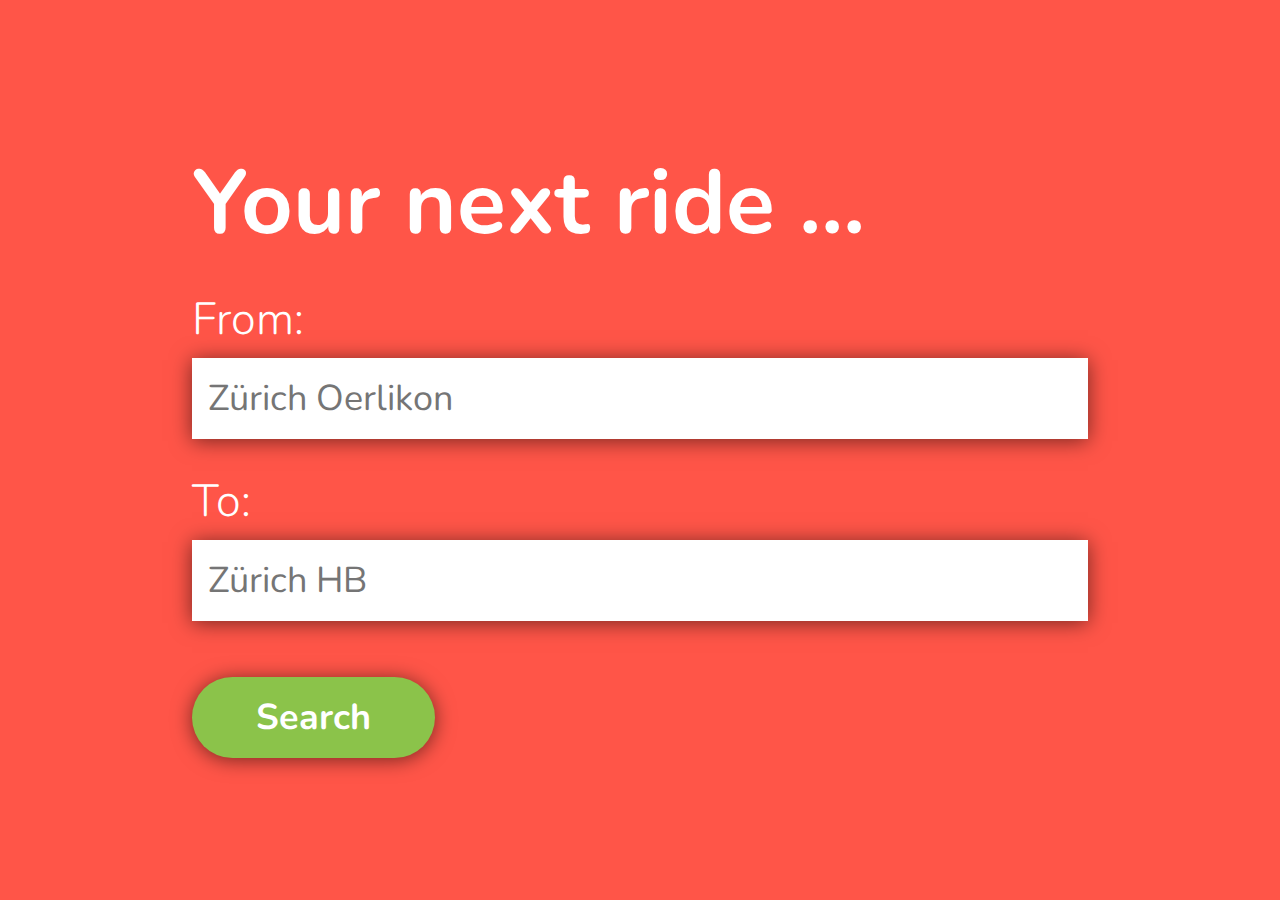
==== index.html @ 3ab2a9d4 "Updated meta tags" ====
<!DOCTYPE html>
<html>
<head>
	<meta charset="utf-8">
	<meta name="viewport" content="user-scalable=no, width=device-width, initial-scale=1.0, maximum-scale=1.0"/>
	<link rel="preconnect" href="https://fonts.googleapis.com">
	<link rel="preconnect" href="https://fonts.gstatic.com" crossorigin>
	<link href="https://fonts.googleapis.com/css2?family=Nunito:wght@300;400;900&display=swap" rel="stylesheet">
	<title>Find your next train, tram, bus in Switzerland</title>
	<link rel="icon" type="image/png" href="assets/train.png" />
	<link rel="stylesheet" type="text/css" href="styles/app.css">
</head>
<body class="state-search">

<div id="view-search" class="view full-vp-min flex flex-col justify-center bg-red font-white">

	<div class="margin-auto w-content">
		<h1>Your next ride ...</h1>

		<div class="space-lg"></div>

		<form id="form-search">

			<label class="display-block font-300 mb-05-rem">From:</label>
			<input type="text" 
				name="departure"
				placeholder="Zürich Oerlikon"
				class="border-round-8-px bg-white"
				required 
				autocomplete="off">

			<ul
				id="departureCandidatesList" 
				class="ul-no-style mt-05-rem">
			</ul>

			<div class="space-lg"></div>

			<label class="display-block font-300 mb-05-rem">To:</label>
			<input type="text"
				name="destination" 
				placeholder="Zürich HB"
				class="border-round-8-px bg-white" 
				required
				autocomplete="off">

			<ul id="destinationCandidatesList" class="ul-no-style mt-05-rem"></ul>

			<div class="space-lg-2"></div>
			<button name="submit" class="primary" type="submit">Search</button>
		</form>

	</div>

</div>

<div id="view-result" class="view full-vp-min flex flex-col bg-blue">

	<div class="full-vp-min flex flex-col justify-between">
		
		<div>
			<div class="space-lg"></div>
			<div class="margin-auto w-content">
				<h1 class="font-white">Your next ride ...</h1>
			</div>
			<div class="space-lg"></div>

			<ul 
				id="result-list"
				class="ul-no-style">
			</ul>
		</div>

		<div class="w-full flex flex-col justify-center">
			<div class="space-lg"></div>
			<button id="btn-go-form" class="margin-auto w-content bg-blue-light font-white">Add ride</button>
			<div class="space-lg"></div>
		</div>
	</div>
	
</div>

<template id="candidate-list-item">
	<li class="candidate-item bg-white font-black p-2-vmin cursor-pointer mb-1px flex flex-row align-center">
		<img src="" alt="" class="candidate-icon"> <span class="candidate-name"></span>
	</li>
</template>

<template id="result-list-item">
	<li 
		class="result-item flex flex-col align-center justify-around mb-8-vmin relative">
		
		<div class="margin-auto w-content flex flex-row justify-between font-700 font-white mb-1-vmin text-4-vmin">
			<div class="result-departure"></div>
			<div>&#x2192;</div>
			<div class="result-destination"></div>
		</div>

		<div class="relative w-full ml-10-per">
			<div 
				class="result-connections-list w-full flex flex-row gap-1vmin overflow-x-auto pr-10-per scroll-smooth">
				<!-- Rendering connection cars -->
			</div>
			<div 
				class="connection-nav absolute top-0 right-0 bottom-0 flex flex-col justify-center align-center"
				onclick="onConnectionListNavInput(this, 1)">
				<!-- &#8250; -->
			</div>
			<div 
				class="connection-nav absolute top-0 left-0 bottom-0 flex flex-col justify-center align-center"
				onclick="onConnectionListNavInput(this, -1)">
				<!-- &#8249; -->
			</div>
		</div>
		<div class="btn-remove-item hidden">X</div>
	</li>
</template>

<template id="connection-item">
	<div class="connection-item bg-white p-5-vmin w-full flex flex-row align-center justify-around box-shadow-1 font-black">
		<div class="flex flex-col text-center">
			<img src="" class="result-icon mb-1-vmin">
			<div class="result-line"></div>
		</div>
		<div class="flex flex-col text-center text-5-vmin w-55-vmin justify-center">
			<div class="result-platform"></div>
			<div class="result-duration text-4-vmin"></div>
		</div>
		<div class="text-center flex flex-col justify-center">
			<div class="result-time font-blue-dark font-700 text-10-vmin"></div>
			<div class="result-departure-time relative" style="left: -2px;"></div>
		</div>
	</div>
</template>

<script type="text/javascript" src="src/utils.js"></script>
<script type="text/javascript" src="src/transport.js"></script>
<script type="text/javascript" src="src/view-manager.js"></script>
<script type="text/javascript" src="src/app.js"></script>

</body>
</html>
---- styles/app.css ----
html, body {
	overflow-x: hidden;
}

body {
	margin: 0;
	padding: 0;
	font-family: 'Nunito', sans-serif;
	color: #000;
}

* { box-sizing: border-box; }
.absolute { position: absolute; }
.relative { position: relative; }
.top-0 { top: 0; }
.left-0 { left: 0; }
.bottom-0: { bottom: 0; }
.right-0 { right: 0; }
.overflow-x-auto { overflow-x: auto; }
.display-block { display: block; }
.flex { display: flex; }
.flex-col { flex-direction: column; }
.flex-row { flex-direction: row; }
.flex-wrap { flex-wrap: wrap; }
.justify-center { justify-content: center; }
.justify-around { justify-content: space-around; }
.justify-between { justify-content: space-between; }
.align-center { align-items: center; }
.text-center { text-align: center; }
.gap-1vmin { gap: 1vmin; }
.font-300 { font-weight: 300; }
.font-700 { font-weight: 700; }
.font-800 { font-weight: 800; }
.text-4-vmin { font-size: 4vmin; }
.text-5-vmin { font-size: 5vmin; }
.text-10-vmin { font-size: 10vmin; }
.margin-auto { margin: auto; }
.full-vp-min { width: 100vw; min-height: 100vh; }
.w-80-per { width: 80% }
.w-content { width: 70%; }
.w-full { width: 100%; }
.w-55-vmin { width: 55vmin; }
.hidden { display: none; }
.lh-15 { line-height: 1.5 }
.lh-8-vmin { line-height: 8vmin; }
.space-sm { width: 100%; height: 0.5rem; }
.space-md { width: 100%; height: 1rem; }
.space-lg { width: 100%; height: 1.5rem; }
.space-lg-2 { width: 100%; height: 3rem; }
.ul-no-style { list-style: none; padding: 0; margin: 0; }
h1, h2, h3, h4, h5 { margin: 0; padding: 0; }
label { font-size: 5vmin; }
input { width: 100%; border: 0; padding:0; margin: 0; }
.mt-1rem { margin-top: 1rem }
.mt-05-rem { margin-top: 0.5rem; }
.mb-1rem { margin-bottom: 1rem; }
.mb-1-vmin { margin-bottom: 1vmin; }
.mb-3-vmin { margin-bottom: 3vmin; }
.mb-8-vmin { margin-bottom: 8vmin; }
.mb-1px { margin-bottom: 1px; }
.mb-05-rem { margin-bottom: 0.5rem; }
.ml-10-per { margin-left: 10%; }
.p-2-vmin { padding: 2vmin; }
.p-5-vmin { padding: 5vmin; }
.pr-10-per { padding-right: 10% };
.border-round-8-px { border-radius: 8px; }
.bg-white { background: #FFFFFF; }
.bg-red { background: #ff5548; }
.bg-blue { background: #4763ff; }
.bg-blue-light { background: #2196f3; }
.font-black { color: #777; }
.font-white { color: #FFF; }
.font-blue-dark { color: #3f51b5; }
.cursor-pointer { cursor: pointer; }
.scroll-smooth { scroll-behavior: smooth; }

h1 {
	font-size: 10vmin;
}

button, input {
	padding: 1rem;
	font-size: 4vmin;
	font-family: 'Nunito', sans-serif;
}

input {
	box-shadow: 0px 2px 20px 0px rgb(0 0 0 / 54%);
}

button {
	cursor: pointer;
	border: 0;
	background: #FFFFFF;
	padding-left: 4rem;
	padding-right: 4rem;
	border-radius: 50px;
	font-weight: 700;
	box-shadow: 0px 2px 20px 0px rgb(0 0 0 / 54%);
}

.box-shadow-1 {
	box-shadow: 0px 2px 20px 0px rgb(0 0 0 / 54%);
}

.primary {
	color: #FFF;
	background: #8bc34a;
}

.state-result .state-result-hidden {
	display: none;
}

.candidate-item {
	margin: 1px;
}

.candidate-item:hover {
	background: #ffc107;
	color: #FFF;
}

.candidate-icon {
	width: 4vmin;
	margin-right: 5vmin;
}

.connection-nav {
	width: 20vmin;
	height: 100%;
}

.result-icon {
	width: 12vmin;
}

.connection-item {
	margin-right: 1vmin;
}

@media(max-width: 700px) {
	button {
		width: 100%;
	}

	button, input {
		font-size: 6vmin;
	}

	.w-content { width: 90%; }

	.candidate-item {
   	font-size: 0.8rem;
  }

}
}
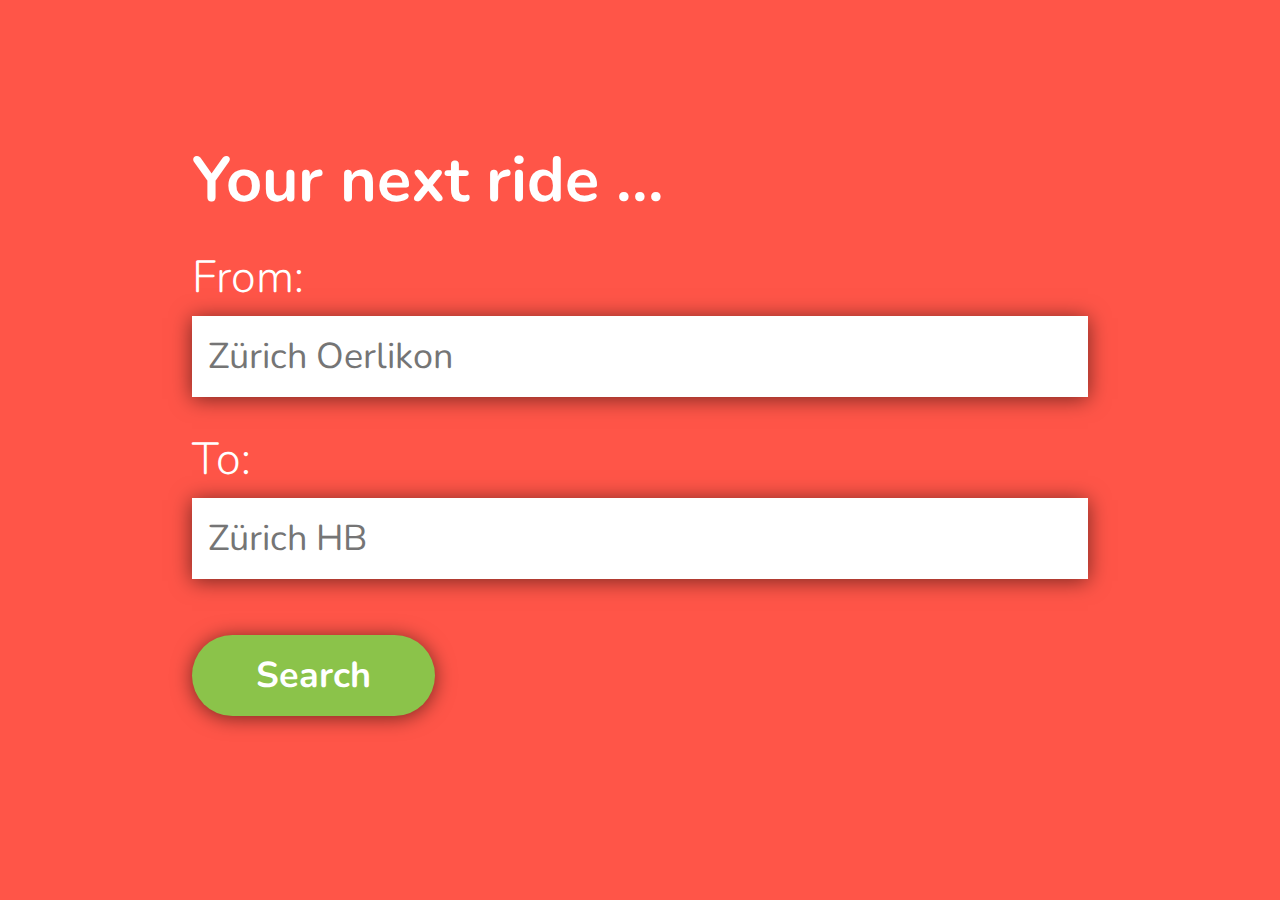
==== commit a73191a7: "Several UI improvements" ====
--- a/index.html
+++ b/index.html
@@ -3,10 +3,12 @@
 <head>
 	<meta charset="utf-8">
 	<meta name="viewport" content="user-scalable=no, width=device-width, initial-scale=1.0, maximum-scale=1.0"/>
+	<link rel="manifest" href="manifest.webmanifest">
 	<link rel="preconnect" href="https://fonts.googleapis.com">
 	<link rel="preconnect" href="https://fonts.gstatic.com" crossorigin>
 	<link href="https://fonts.googleapis.com/css2?family=Nunito:wght@300;400;900&display=swap" rel="stylesheet">
-	<title>Find your next train, tram, bus in Switzerland</title>
+	<title>Check for your next commute in Switzerland - Nexteli</title>
+	<meta name="description" content="Find your next train, tram or bus in Switzerland. Save your daily commutes and have them ready in seconds" />
 	<link rel="icon" type="image/png" href="assets/train.png" />
 	<link rel="stylesheet" type="text/css" href="styles/app.css">
 </head>
@@ -47,7 +49,12 @@
 			<ul id="destinationCandidatesList" class="ul-no-style mt-05-rem"></ul>
 
 			<div class="space-lg-2"></div>
-			<button name="submit" class="primary" type="submit">Search</button>
+			<button name="submit" class="primary btn-shadow" type="submit">Search</button>
+			<div class="space-lg-2"></div>
+			<div id="btn-show-connections" class="text-center hidden">
+				Go back
+				<div class="space-lg-2"></div>
+			</div>
 		</form>
 
 	</div>
@@ -73,9 +80,40 @@
 
 		<div class="w-full flex flex-col justify-center">
 			<div class="space-lg"></div>
-			<button id="btn-go-form" class="margin-auto w-content bg-blue-light font-white">Add ride</button>
-			<div class="space-lg"></div>
+			<button id="btn-go-form" class="margin-auto w-content bg-blue-light font-white btn-shadow">Add ride</button>
+			<div class="space-lg-2"></div>
+			<!-- <button id="btn-clear-all" class="warn margin-auto w-content font-white">Clear all rides</button>
+			<div class="space-lg"></div> -->
 		</div>
+	</div>
+
+	<div class="bg-white-light">
+		<div class="space-lg-2"></div>
+		<div class="w-content margin-auto">
+
+			<h3>Nexteli, für die Schweiz 🇨🇭</h3>
+			<p class="text-5-vmin">
+		 	Gruezi! Nexteli aims to provide you with a faster way to check for next connections. No need to memorize the schedule of your daily commutes. Just open Nexteli and know!
+			</p>
+
+			<div id="pwa-install-app-container" class="hidden">
+				<p class="text-5-vmin">
+				For a quick access, add Nexteli to your home screen:
+				</p>
+				<button id="btn-install-app" class="margin-auto text-5-vmin">
+					Add to home screen
+				</button>
+				<div class="space-lg"></div>
+			</div>
+
+			<p class="text-small">
+				<i>All your data is saved on this device and not transmitted to any servers. We use <a href="https://transport.opendata.ch" target="_blank">transport.opendata.ch</a> to query the timetables. Train <b>delays or cancellations are not represented</b>.</i>
+			</p>
+
+			<div class="space-md"></div>
+			Created in Switzerland by <a href="https://airfrancois.com" target="_blank">airfrancois.com</a>
+		</div>
+		<div class="space-lg-2"></div>
 	</div>
 	
 </div>
@@ -99,7 +137,7 @@
 		<div class="relative w-full ml-10-per">
 			<div 
 				class="result-connections-list w-full flex flex-row gap-1vmin overflow-x-auto pr-10-per scroll-smooth">
-				<!-- Rendering connection cars -->
+				<!-- Rendering connection items -->
 			</div>
 			<div 
 				class="connection-nav absolute top-0 right-0 bottom-0 flex flex-col justify-center align-center"
@@ -107,30 +145,29 @@
 				<!-- &#8250; -->
 			</div>
 			<div 
-				class="connection-nav absolute top-0 left-0 bottom-0 flex flex-col justify-center align-center"
+				class="connection-nav connection-nav-prev absolute top-0 left-0 bottom-0 flex flex-col justify-center align-center"
 				onclick="onConnectionListNavInput(this, -1)">
 				<!-- &#8249; -->
 			</div>
 		</div>
-		<div class="btn-remove-item hidden">X</div>
 	</li>
 </template>
 
-<template id="connection-item">
-	<div class="connection-item bg-white p-5-vmin w-full flex flex-row align-center justify-around box-shadow-1 font-black">
-		<div class="flex flex-col text-center">
+<template id="departure-slot-item">
+	<departure-slot class="connection-item w-full flex flex-row align-center justify-center font-black unselectable">
+		<div class="min-width-25-vmin flex flex-col align-center justify-center pv-5-vmin align-self-stretch bg-white">
 			<img src="" class="result-icon mb-1-vmin">
-			<div class="result-line"></div>
+			<div class="result-line font-700"></div>
 		</div>
-		<div class="flex flex-col text-center text-5-vmin w-55-vmin justify-center">
+		<div class="flex flex-col text-center text-5-vmin w-55-vmin justify-center pv-5-vmin align-self-stretch bg-white">
 			<div class="result-platform"></div>
 			<div class="result-duration text-4-vmin"></div>
 		</div>
-		<div class="text-center flex flex-col justify-center">
+		<div class="min-width-25-vmin text-center flex flex-col justify-center pv-5-vmin align-self-stretch bg-white">
 			<div class="result-time font-blue-dark font-700 text-10-vmin"></div>
 			<div class="result-departure-time relative" style="left: -2px;"></div>
 		</div>
-	</div>
+	</departure-slot>
 </template>
 
 <script type="text/javascript" src="src/utils.js"></script>
--- a/styles/app.css
+++ b/styles/app.css
@@ -6,6 +6,7 @@
 	margin: 0;
 	padding: 0;
 	font-family: 'Nunito', sans-serif;
+	font-size: 18px;
 	color: #000;
 }
 
@@ -26,6 +27,7 @@
 .justify-around { justify-content: space-around; }
 .justify-between { justify-content: space-between; }
 .align-center { align-items: center; }
+.align-self-stretch { align-self: stretch; }
 .text-center { text-align: center; }
 .gap-1vmin { gap: 1vmin; }
 .font-300 { font-weight: 300; }
@@ -33,6 +35,7 @@
 .font-800 { font-weight: 800; }
 .text-4-vmin { font-size: 4vmin; }
 .text-5-vmin { font-size: 5vmin; }
+.text-small { font-size: 0.8rem; }
 .text-10-vmin { font-size: 10vmin; }
 .margin-auto { margin: auto; }
 .full-vp-min { width: 100vw; min-height: 100vh; }
@@ -40,6 +43,7 @@
 .w-content { width: 70%; }
 .w-full { width: 100%; }
 .w-55-vmin { width: 55vmin; }
+.min-width-25-vmin { min-width: 25vmin; }
 .hidden { display: none; }
 .lh-15 { line-height: 1.5 }
 .lh-8-vmin { line-height: 8vmin; }
@@ -60,22 +64,26 @@
 .mb-1px { margin-bottom: 1px; }
 .mb-05-rem { margin-bottom: 0.5rem; }
 .ml-10-per { margin-left: 10%; }
+.pv-5-vmin { padding: 5vmin 0; }
 .p-2-vmin { padding: 2vmin; }
 .p-5-vmin { padding: 5vmin; }
 .pr-10-per { padding-right: 10% };
 .border-round-8-px { border-radius: 8px; }
 .bg-white { background: #FFFFFF; }
+.bg-white-light { background: #F6F6F6; }
 .bg-red { background: #ff5548; }
 .bg-blue { background: #4763ff; }
 .bg-blue-light { background: #2196f3; }
+.bg-green { background: #8bc34a; }
 .font-black { color: #777; }
 .font-white { color: #FFF; }
 .font-blue-dark { color: #3f51b5; }
 .cursor-pointer { cursor: pointer; }
 .scroll-smooth { scroll-behavior: smooth; }
+.unselectable { user-select: none; }
 
 h1 {
-	font-size: 10vmin;
+	font-size: 7vmin;
 }
 
 button, input {
@@ -91,7 +99,7 @@
 button {
 	cursor: pointer;
 	border: 0;
-	background: #FFFFFF;
+	background: none;
 	padding-left: 4rem;
 	padding-right: 4rem;
 	border-radius: 50px;
@@ -99,13 +107,18 @@
 	box-shadow: 0px 2px 20px 0px rgb(0 0 0 / 54%);
 }
 
-.box-shadow-1 {
+.box-shadow-1, .btn-shadow {
 	box-shadow: 0px 2px 20px 0px rgb(0 0 0 / 54%);
 }
 
 .primary {
 	color: #FFF;
 	background: #8bc34a;
+}
+
+.warn {
+	color: #FFF;
+	background: #ff9800;
 }
 
 .state-result .state-result-hidden {
@@ -139,6 +152,12 @@
 	margin-right: 1vmin;
 }
 
+.btn-remove-itinererary {
+	padding: 0 5vmin;
+	font-size: 10vmin;
+	background: #ff847b;
+}
+
 @media(max-width: 700px) {
 	button {
 		width: 100%;
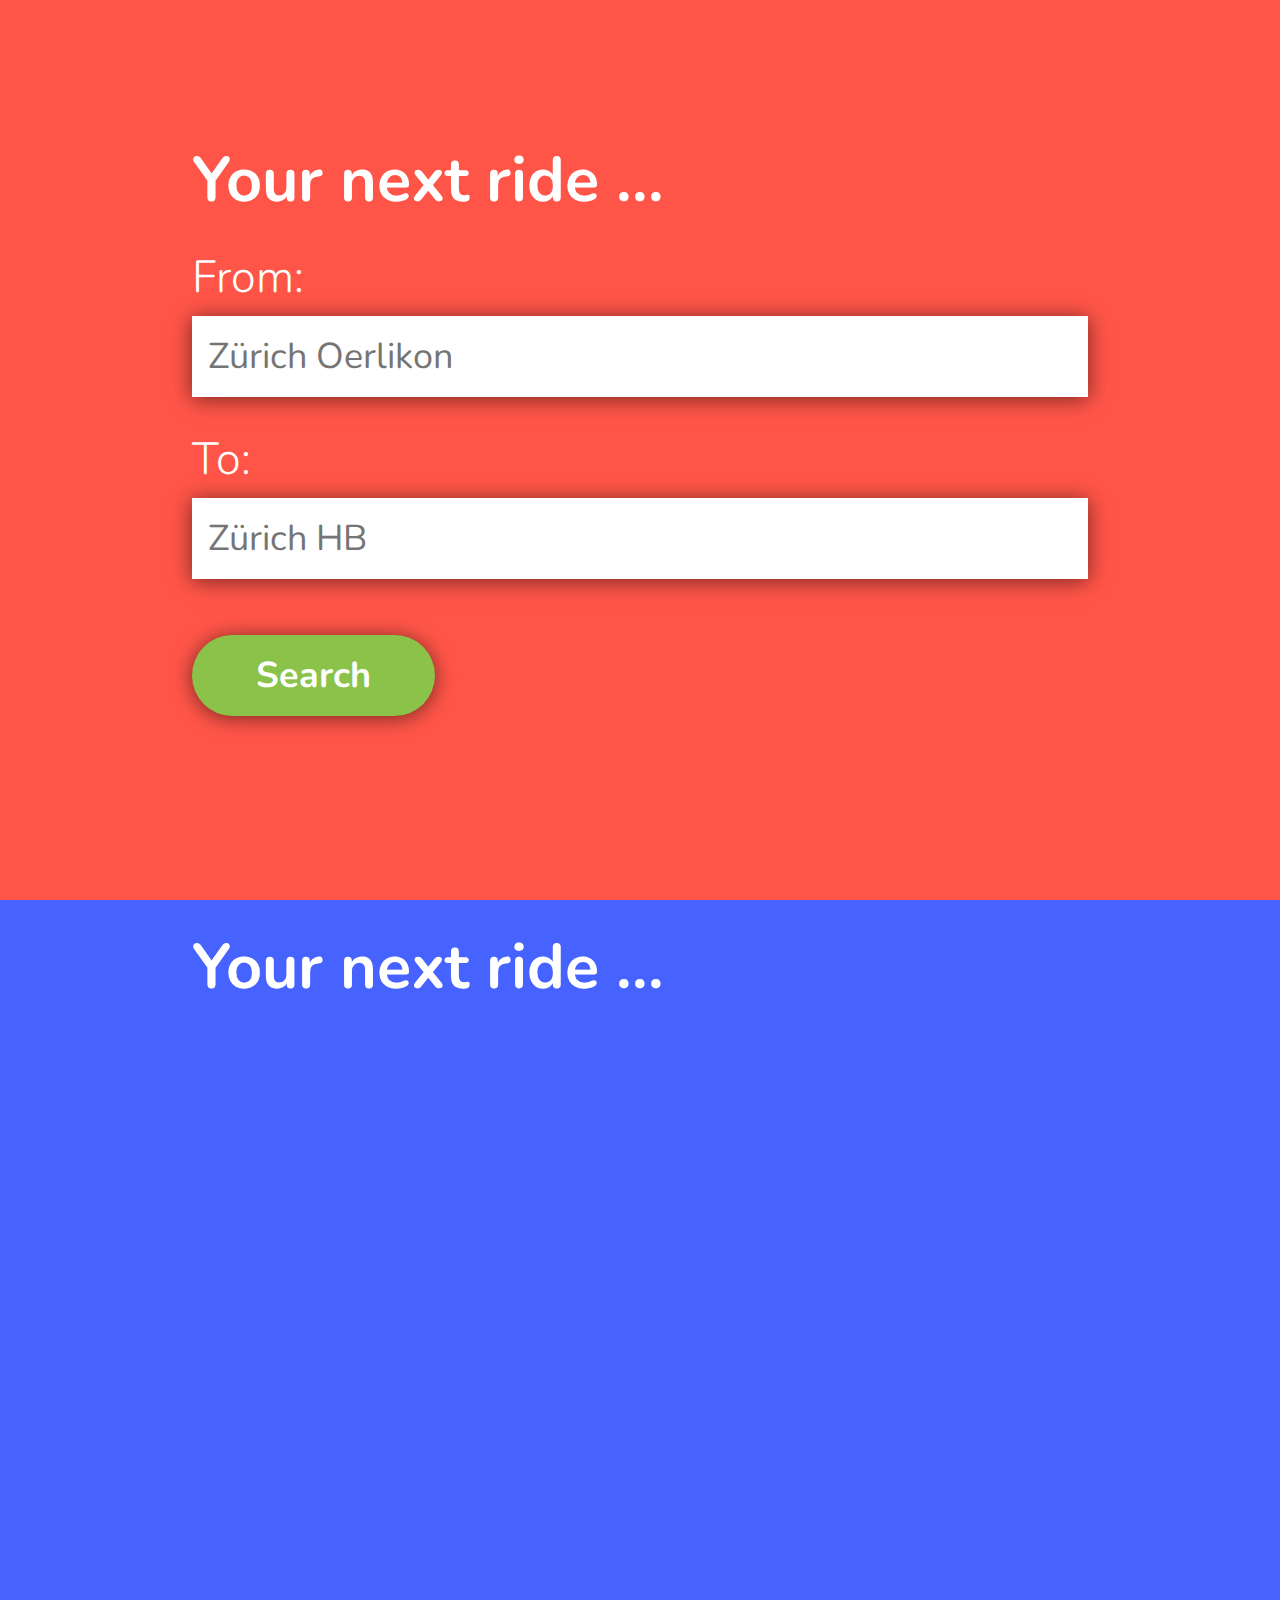
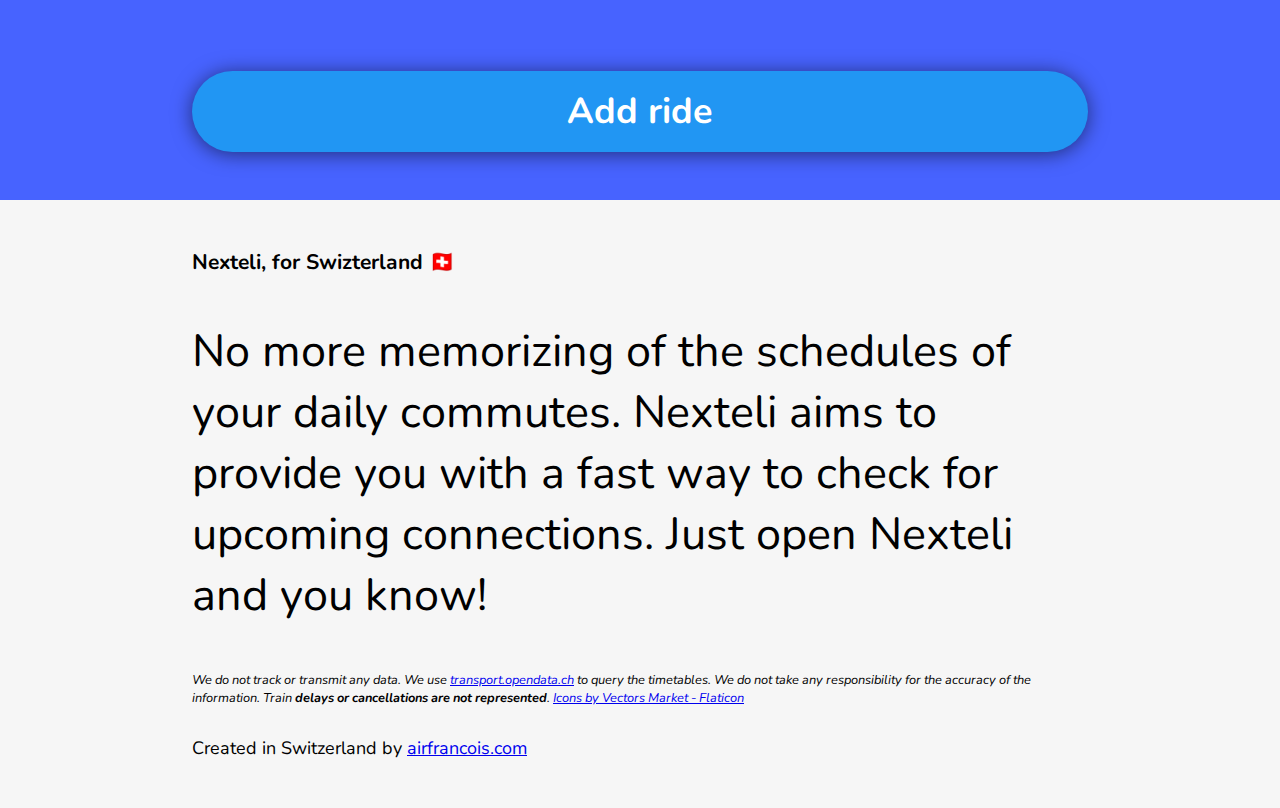
==== commit 006c78fb: "Error handling for candidate stations" ====
--- a/index.html
+++ b/index.html
@@ -36,6 +36,12 @@
 				class="ul-no-style mt-05-rem">
 			</ul>
 
+			<div
+				id="departureNoCandidateAlert"
+				class="bg-alert text-center p-2-vmin hidden">
+				Could not find any stations!
+			</div>
+
 			<div class="space-lg"></div>
 
 			<label class="display-block font-300 mb-05-rem">To:</label>
@@ -46,7 +52,15 @@
 				required
 				autocomplete="off">
 
-			<ul id="destinationCandidatesList" class="ul-no-style mt-05-rem"></ul>
+			<ul
+				id="destinationCandidatesList"
+				class="ul-no-style mt-05-rem">
+			</ul>
+
+			<div id="destinationNoCandidateAlert"
+				class="bg-alert text-center p-2-vmin hidden">
+				Could not find any stations!
+			</div>
 
 			<div class="space-lg-2"></div>
 			<button name="submit" class="primary btn-shadow" type="submit">Search</button>
@@ -87,35 +101,36 @@
 		</div>
 	</div>
 
-	<div class="bg-white-light">
-		<div class="space-lg-2"></div>
-		<div class="w-content margin-auto">
+</div>
 
-			<h3>Nexteli, für die Schweiz 🇨🇭</h3>
+<div class="bg-white-light">
+	<div class="space-lg-2"></div>
+	<div class="w-content margin-auto">
+
+		<h3>Nexteli, for Swizterland 🇨🇭</h3>
+		<p class="text-5-vmin">
+	 		No more memorizing of the schedules of your daily commutes. Nexteli aims to provide you with a fast way to check for upcoming connections. Just open Nexteli and you know!
+		</p>
+
+		<div id="pwa-install-app-container" class="hidden">
 			<p class="text-5-vmin">
-		 	Gruezi! Nexteli aims to provide you with a faster way to check for next connections. No need to memorize the schedule of your daily commutes. Just open Nexteli and know!
+			For a quick access, add Nexteli to your home screen:
 			</p>
+			<button id="btn-install-app" class="margin-auto text-5-vmin">
+				Add to home screen
+			</button>
+			<div class="space-lg"></div>
+		</div>
 
-			<div id="pwa-install-app-container" class="hidden">
-				<p class="text-5-vmin">
-				For a quick access, add Nexteli to your home screen:
-				</p>
-				<button id="btn-install-app" class="margin-auto text-5-vmin">
-					Add to home screen
-				</button>
-				<div class="space-lg"></div>
-			</div>
+		<p class="text-small">
+			<i>We do not track or transmit any data. We use <a href="https://transport.opendata.ch" target="_blank">transport.opendata.ch</a> to query the timetables. We do not take any responsibility for the accuracy of the information. Train <b>delays or cancellations are not represented</b>. <a href="https://www.flaticon.com/free-icons/train" title="train icons">Icons by Vectors Market - Flaticon</a></i>
+		</p>
 
-			<p class="text-small">
-				<i>All your data is saved on this device and not transmitted to any servers. We use <a href="https://transport.opendata.ch" target="_blank">transport.opendata.ch</a> to query the timetables. Train <b>delays or cancellations are not represented</b>.</i>
-			</p>
+		<div class="space-md"></div>
+		Created in Switzerland by <a href="https://airfrancois.com" target="_blank">airfrancois.com</a><br>
 
-			<div class="space-md"></div>
-			Created in Switzerland by <a href="https://airfrancois.com" target="_blank">airfrancois.com</a>
-		</div>
-		<div class="space-lg-2"></div>
 	</div>
-	
+	<div class="space-lg-2"></div>
 </div>
 
 <template id="candidate-list-item">
@@ -170,9 +185,12 @@
 	</departure-slot>
 </template>
 
+<script type="text/javascript" src="src/components/departure-slot.js"></script>
 <script type="text/javascript" src="src/utils.js"></script>
 <script type="text/javascript" src="src/transport.js"></script>
 <script type="text/javascript" src="src/view-manager.js"></script>
+<script type="text/javascript" src="src/itinerary.js"></script>
+<script type="text/javascript" src="src/station-form.js"></script>
 <script type="text/javascript" src="src/app.js"></script>
 
 </body>
--- a/styles/app.css
+++ b/styles/app.css
@@ -75,6 +75,7 @@
 .bg-blue { background: #4763ff; }
 .bg-blue-light { background: #2196f3; }
 .bg-green { background: #8bc34a; }
+.bg-alert { background: #7b0606; }
 .font-black { color: #777; }
 .font-white { color: #FFF; }
 .font-blue-dark { color: #3f51b5; }
